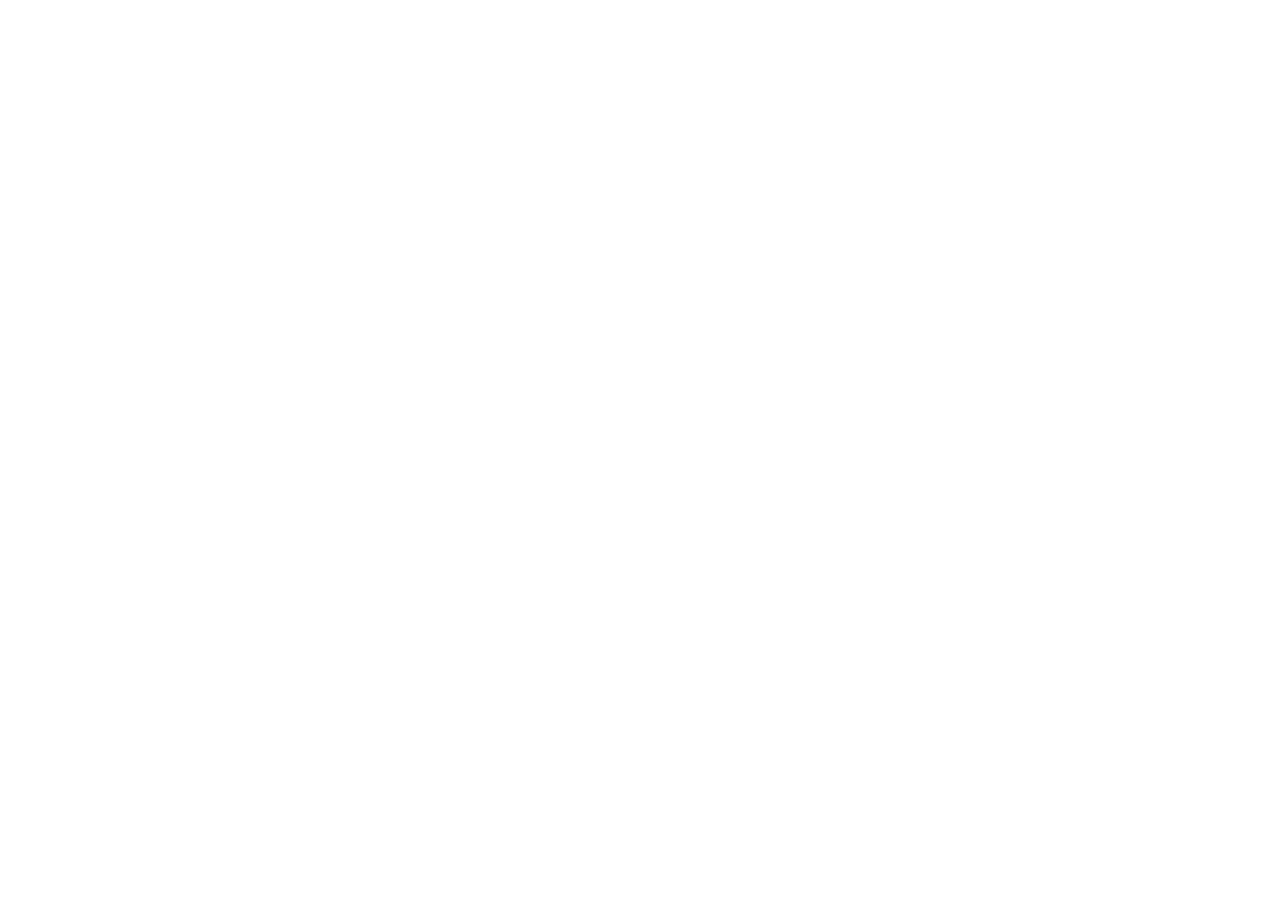
==== about.html @ 06ca77ed "updates to index.html" ====
<!DOCTYPE html>
<html lang="en">
<head>
  <meta charset="UTF-8">
  <meta name="viewport" content="width=device-width, initial-scale=1.0">
  <meta http-equiv="X-UA-Compatible" content="ie=edge">
  <title>About us</title>
  <link rel="stylesheet" type="text/css" href="/css/index.css">
</head>
<body>
  
</body>
</html>
---- css/index.css ----
/* http://meyerweb.com/eric/tools/css/reset/ 
   v2.0 | 20110126
   License: none (public domain)
*/
html,
body,
div,
span,
applet,
object,
iframe,
h1,
h2,
h3,
h4,
h5,
h6,
p,
blockquote,
pre,
a,
abbr,
acronym,
address,
big,
cite,
code,
del,
dfn,
em,
img,
ins,
kbd,
q,
s,
samp,
small,
strike,
strong,
sub,
sup,
tt,
var,
b,
u,
i,
center,
dl,
dt,
dd,
ol,
ul,
li,
fieldset,
form,
label,
legend,
table,
caption,
tbody,
tfoot,
thead,
tr,
th,
td,
article,
aside,
canvas,
details,
embed,
figure,
figcaption,
footer,
header,
hgroup,
menu,
nav,
output,
ruby,
section,
summary,
time,
mark,
audio,
video {
  margin: 0;
  padding: 0;
  border: 0;
  font: inherit;
  vertical-align: baseline;
}
/* HTML5 display-role reset for older browsers */
article,
aside,
details,
figcaption,
figure,
footer,
header,
hgroup,
menu,
nav,
section {
  display: block;
}
body {
  line-height: 1;
}
ol,
ul {
  list-style: none;
}
blockquote,
q {
  quotes: none;
}
blockquote:before,
blockquote:after,
q:before,
q:after {
  content: '';
  content: none;
}
table {
  border-collapse: collapse;
  border-spacing: 0;
}
html {
  font-size: 62.5%;
  box-sizing: border-box;
  font-family: -apple-system, BlinkMacSystemFont, "Segoe UI", Roboto, "Helvetica Neue", Arial, "Noto Sans", sans-serif, "Apple Color Emoji", "Segoe UI Emoji", "Segoe UI Symbol", "Noto Color Emoji";
}
img {
  max-width: 100%;
  border-radius: 5px;
}
@media (max-width: 500px) {
  img {
    align-items: center;
  }
}
a {
  text-decoration: none;
  color: black;
}
header {
  display: flex;
  flex-direction: column;
  align-items: center;
  height: 700px;
  background-color: #ffffff;
  background-image: url("data:image/svg+xml,%3Csvg xmlns='http://www.w3.org/2000/svg' width='100%25'%3E%3Cdefs%3E%3ClinearGradient id='a' gradientUnits='userSpaceOnUse' x1='0' x2='0' y1='0' y2='100%25' gradientTransform='rotate(225,720,342)'%3E%3Cstop offset='0' stop-color='%23ffffff'/%3E%3Cstop offset='1' stop-color='%234FE'/%3E%3C/linearGradient%3E%3Cpattern patternUnits='userSpaceOnUse' id='b' width='385' height='320.8' x='0' y='0' viewBox='0 0 1080 900'%3E%3Cg fill-opacity='0.13'%3E%3Cpolygon fill='%23444' points='90 150 0 300 180 300'/%3E%3Cpolygon points='90 150 180 0 0 0'/%3E%3Cpolygon fill='%23AAA' points='270 150 360 0 180 0'/%3E%3Cpolygon fill='%23DDD' points='450 150 360 300 540 300'/%3E%3Cpolygon fill='%23999' points='450 150 540 0 360 0'/%3E%3Cpolygon points='630 150 540 300 720 300'/%3E%3Cpolygon fill='%23DDD' points='630 150 720 0 540 0'/%3E%3Cpolygon fill='%23444' points='810 150 720 300 900 300'/%3E%3Cpolygon fill='%23FFF' points='810 150 900 0 720 0'/%3E%3Cpolygon fill='%23DDD' points='990 150 900 300 1080 300'/%3E%3Cpolygon fill='%23444' points='990 150 1080 0 900 0'/%3E%3Cpolygon fill='%23DDD' points='90 450 0 600 180 600'/%3E%3Cpolygon points='90 450 180 300 0 300'/%3E%3Cpolygon fill='%23666' points='270 450 180 600 360 600'/%3E%3Cpolygon fill='%23AAA' points='270 450 360 300 180 300'/%3E%3Cpolygon fill='%23DDD' points='450 450 360 600 540 600'/%3E%3Cpolygon fill='%23999' points='450 450 540 300 360 300'/%3E%3Cpolygon fill='%23999' points='630 450 540 600 720 600'/%3E%3Cpolygon fill='%23FFF' points='630 450 720 300 540 300'/%3E%3Cpolygon points='810 450 720 600 900 600'/%3E%3Cpolygon fill='%23DDD' points='810 450 900 300 720 300'/%3E%3Cpolygon fill='%23AAA' points='990 450 900 600 1080 600'/%3E%3Cpolygon fill='%23444' points='990 450 1080 300 900 300'/%3E%3Cpolygon fill='%23222' points='90 750 0 900 180 900'/%3E%3Cpolygon points='270 750 180 900 360 900'/%3E%3Cpolygon fill='%23DDD' points='270 750 360 600 180 600'/%3E%3Cpolygon points='450 750 540 600 360 600'/%3E%3Cpolygon points='630 750 540 900 720 900'/%3E%3Cpolygon fill='%23444' points='630 750 720 600 540 600'/%3E%3Cpolygon fill='%23AAA' points='810 750 720 900 900 900'/%3E%3Cpolygon fill='%23666' points='810 750 900 600 720 600'/%3E%3Cpolygon fill='%23999' points='990 750 900 900 1080 900'/%3E%3Cpolygon fill='%23999' points='180 0 90 150 270 150'/%3E%3Cpolygon fill='%23444' points='360 0 270 150 450 150'/%3E%3Cpolygon fill='%23FFF' points='540 0 450 150 630 150'/%3E%3Cpolygon points='900 0 810 150 990 150'/%3E%3Cpolygon fill='%23222' points='0 300 -90 450 90 450'/%3E%3Cpolygon fill='%23FFF' points='0 300 90 150 -90 150'/%3E%3Cpolygon fill='%23FFF' points='180 300 90 450 270 450'/%3E%3Cpolygon fill='%23666' points='180 300 270 150 90 150'/%3E%3Cpolygon fill='%23222' points='360 300 270 450 450 450'/%3E%3Cpolygon fill='%23FFF' points='360 300 450 150 270 150'/%3E%3Cpolygon fill='%23444' points='540 300 450 450 630 450'/%3E%3Cpolygon fill='%23222' points='540 300 630 150 450 150'/%3E%3Cpolygon fill='%23AAA' points='720 300 630 450 810 450'/%3E%3Cpolygon fill='%23666' points='720 300 810 150 630 150'/%3E%3Cpolygon fill='%23FFF' points='900 300 810 450 990 450'/%3E%3Cpolygon fill='%23999' points='900 300 990 150 810 150'/%3E%3Cpolygon points='0 600 -90 750 90 750'/%3E%3Cpolygon fill='%23666' points='0 600 90 450 -90 450'/%3E%3Cpolygon fill='%23AAA' points='180 600 90 750 270 750'/%3E%3Cpolygon fill='%23444' points='180 600 270 450 90 450'/%3E%3Cpolygon fill='%23444' points='360 600 270 750 450 750'/%3E%3Cpolygon fill='%23999' points='360 600 450 450 270 450'/%3E%3Cpolygon fill='%23666' points='540 600 630 450 450 450'/%3E%3Cpolygon fill='%23222' points='720 600 630 750 810 750'/%3E%3Cpolygon fill='%23FFF' points='900 600 810 750 990 750'/%3E%3Cpolygon fill='%23222' points='900 600 990 450 810 450'/%3E%3Cpolygon fill='%23DDD' points='0 900 90 750 -90 750'/%3E%3Cpolygon fill='%23444' points='180 900 270 750 90 750'/%3E%3Cpolygon fill='%23FFF' points='360 900 450 750 270 750'/%3E%3Cpolygon fill='%23AAA' points='540 900 630 750 450 750'/%3E%3Cpolygon fill='%23FFF' points='720 900 810 750 630 750'/%3E%3Cpolygon fill='%23222' points='900 900 990 750 810 750'/%3E%3Cpolygon fill='%23222' points='1080 300 990 450 1170 450'/%3E%3Cpolygon fill='%23FFF' points='1080 300 1170 150 990 150'/%3E%3Cpolygon points='1080 600 990 750 1170 750'/%3E%3Cpolygon fill='%23666' points='1080 600 1170 450 990 450'/%3E%3Cpolygon fill='%23DDD' points='1080 900 1170 750 990 750'/%3E%3C/g%3E%3C/pattern%3E%3C/defs%3E%3Crect x='0' y='0' fill='url(%23a)' width='100%25' height='100%25'/%3E%3Crect x='0' y='0' fill='url(%23b)' width='100%25' height='100%25'/%3E%3C/svg%3E");
  background-attachment: fixed;
  background-size: cover;
}
@media (max-width: 500px) {
  header {
    height: 798px;
  }
}
header .mainNav {
  width: 100%;
}
header .mainNav nav ul {
  display: flex;
  justify-content: flex-end;
  margin-bottom: 50px;
}
header .mainNav nav ul li {
  margin: 30px;
  text-decoration: none;
  font-size: 2.5rem;
  font-weight: 700;
}
header .mainNav nav ul li:last-child {
  margin-right: 90px;
}
header div {
  width: 50%;
}
@media (max-width: 500px) {
  header div {
    width: 80%;
  }
}
header div h1 {
  font-size: 9rem;
  margin-bottom: 50px;
  font-family: 'Liu Jian Mao Cao', cursive;
  font-weight: 800;
}
header div h2 {
  font-size: 3rem;
  margin-bottom: 50px;
}
header .appStore {
  display: flex;
  justify-content: space-evenly;
  align-items: center;
  font-size: 2rem;
  padding: 100px 0;
}
@media (max-width: 500px) {
  header .appStore {
    flex-direction: column;
    padding-top: 0;
  }
}
header .appStore div {
  background: black;
  border-radius: 15px;
  margin: 0 30px;
  text-align: center;
}
@media (max-width: 500px) {
  header .appStore div {
    margin: 20px;
  }
}
header .appStore div a {
  text-decoration: none;
  display: inline-block;
  padding: 10px 20px;
}
header .appStore div a h3 {
  color: white;
}
header .downArrow {
  text-align: center;
}
header .downArrow .fas {
  font-size: 90px;
}
main .mainSection {
  display: flex;
  flex-direction: column;
  width: 50%;
  margin: 0 auto;
}
@media (max-width: 500px) {
  main .mainSection {
    width: 100%;
  }
}
@media (max-width: 500px) {
  main .mainSection #reverse {
    flex-direction: column;
  }
}
main .mainSection .infoBox {
  display: flex;
  align-items: center;
  padding: 20px;
}
@media (max-width: 500px) {
  main .mainSection .infoBox {
    flex-direction: column-reverse;
    padding-right: 0;
    padding-left: 0;
  }
}
main .mainSection .infoBox div {
  width: 50%;
  padding: 20px;
}
@media (max-width: 500px) {
  main .mainSection .infoBox div {
    width: 80%;
    padding: 0 0 10px 0;
    margin: 0 auto;
  }
}
main .mainSection .infoBox div h3 {
  font-size: 3rem;
  padding-bottom: 20px;
}
main .mainSection .infoBox div p {
  font-size: 1.5rem;
}
main .mainSection .infoBox div .button {
  border-radius: 15px;
  background: black;
  display: flex;
  justify-content: center;
  align-items: center;
  margin-top: 15px;
  padding: 0;
}
main .mainSection .infoBox div .button:hover {
  background: #44ffee;
}
main .mainSection .infoBox div .button a {
  font-size: 2rem;
  text-decoration: none;
  display: inline-block;
  padding: 10px 20px;
  color: white;
}
main .mainSection .infoBox div .button a:hover {
  color: black;
}
footer {
  height: 150px;
  background-color: #ffffff;
  background-image: url("data:image/svg+xml,%3Csvg xmlns='http://www.w3.org/2000/svg' width='100%25'%3E%3Cdefs%3E%3ClinearGradient id='a' gradientUnits='userSpaceOnUse' x1='0' x2='0' y1='0' y2='100%25' gradientTransform='rotate(0,720,347)'%3E%3Cstop offset='0' stop-color='%23ffffff'/%3E%3Cstop offset='1' stop-color='%234FE'/%3E%3C/linearGradient%3E%3Cpattern patternUnits='userSpaceOnUse' id='b' width='540' height='450' x='0' y='0' viewBox='0 0 1080 900'%3E%3Cg fill-opacity='0.1'%3E%3Cpolygon fill='%23444' points='90 150 0 300 180 300'/%3E%3Cpolygon points='90 150 180 0 0 0'/%3E%3Cpolygon fill='%23AAA' points='270 150 360 0 180 0'/%3E%3Cpolygon fill='%23DDD' points='450 150 360 300 540 300'/%3E%3Cpolygon fill='%23999' points='450 150 540 0 360 0'/%3E%3Cpolygon points='630 150 540 300 720 300'/%3E%3Cpolygon fill='%23DDD' points='630 150 720 0 540 0'/%3E%3Cpolygon fill='%23444' points='810 150 720 300 900 300'/%3E%3Cpolygon fill='%23FFF' points='810 150 900 0 720 0'/%3E%3Cpolygon fill='%23DDD' points='990 150 900 300 1080 300'/%3E%3Cpolygon fill='%23444' points='990 150 1080 0 900 0'/%3E%3Cpolygon fill='%23DDD' points='90 450 0 600 180 600'/%3E%3Cpolygon points='90 450 180 300 0 300'/%3E%3Cpolygon fill='%23666' points='270 450 180 600 360 600'/%3E%3Cpolygon fill='%23AAA' points='270 450 360 300 180 300'/%3E%3Cpolygon fill='%23DDD' points='450 450 360 600 540 600'/%3E%3Cpolygon fill='%23999' points='450 450 540 300 360 300'/%3E%3Cpolygon fill='%23999' points='630 450 540 600 720 600'/%3E%3Cpolygon fill='%23FFF' points='630 450 720 300 540 300'/%3E%3Cpolygon points='810 450 720 600 900 600'/%3E%3Cpolygon fill='%23DDD' points='810 450 900 300 720 300'/%3E%3Cpolygon fill='%23AAA' points='990 450 900 600 1080 600'/%3E%3Cpolygon fill='%23444' points='990 450 1080 300 900 300'/%3E%3Cpolygon fill='%23222' points='90 750 0 900 180 900'/%3E%3Cpolygon points='270 750 180 900 360 900'/%3E%3Cpolygon fill='%23DDD' points='270 750 360 600 180 600'/%3E%3Cpolygon points='450 750 540 600 360 600'/%3E%3Cpolygon points='630 750 540 900 720 900'/%3E%3Cpolygon fill='%23444' points='630 750 720 600 540 600'/%3E%3Cpolygon fill='%23AAA' points='810 750 720 900 900 900'/%3E%3Cpolygon fill='%23666' points='810 750 900 600 720 600'/%3E%3Cpolygon fill='%23999' points='990 750 900 900 1080 900'/%3E%3Cpolygon fill='%23999' points='180 0 90 150 270 150'/%3E%3Cpolygon fill='%23444' points='360 0 270 150 450 150'/%3E%3Cpolygon fill='%23FFF' points='540 0 450 150 630 150'/%3E%3Cpolygon points='900 0 810 150 990 150'/%3E%3Cpolygon fill='%23222' points='0 300 -90 450 90 450'/%3E%3Cpolygon fill='%23FFF' points='0 300 90 150 -90 150'/%3E%3Cpolygon fill='%23FFF' points='180 300 90 450 270 450'/%3E%3Cpolygon fill='%23666' points='180 300 270 150 90 150'/%3E%3Cpolygon fill='%23222' points='360 300 270 450 450 450'/%3E%3Cpolygon fill='%23FFF' points='360 300 450 150 270 150'/%3E%3Cpolygon fill='%23444' points='540 300 450 450 630 450'/%3E%3Cpolygon fill='%23222' points='540 300 630 150 450 150'/%3E%3Cpolygon fill='%23AAA' points='720 300 630 450 810 450'/%3E%3Cpolygon fill='%23666' points='720 300 810 150 630 150'/%3E%3Cpolygon fill='%23FFF' points='900 300 810 450 990 450'/%3E%3Cpolygon fill='%23999' points='900 300 990 150 810 150'/%3E%3Cpolygon points='0 600 -90 750 90 750'/%3E%3Cpolygon fill='%23666' points='0 600 90 450 -90 450'/%3E%3Cpolygon fill='%23AAA' points='180 600 90 750 270 750'/%3E%3Cpolygon fill='%23444' points='180 600 270 450 90 450'/%3E%3Cpolygon fill='%23444' points='360 600 270 750 450 750'/%3E%3Cpolygon fill='%23999' points='360 600 450 450 270 450'/%3E%3Cpolygon fill='%23666' points='540 600 630 450 450 450'/%3E%3Cpolygon fill='%23222' points='720 600 630 750 810 750'/%3E%3Cpolygon fill='%23FFF' points='900 600 810 750 990 750'/%3E%3Cpolygon fill='%23222' points='900 600 990 450 810 450'/%3E%3Cpolygon fill='%23DDD' points='0 900 90 750 -90 750'/%3E%3Cpolygon fill='%23444' points='180 900 270 750 90 750'/%3E%3Cpolygon fill='%23FFF' points='360 900 450 750 270 750'/%3E%3Cpolygon fill='%23AAA' points='540 900 630 750 450 750'/%3E%3Cpolygon fill='%23FFF' points='720 900 810 750 630 750'/%3E%3Cpolygon fill='%23222' points='900 900 990 750 810 750'/%3E%3Cpolygon fill='%23222' points='1080 300 990 450 1170 450'/%3E%3Cpolygon fill='%23FFF' points='1080 300 1170 150 990 150'/%3E%3Cpolygon points='1080 600 990 750 1170 750'/%3E%3Cpolygon fill='%23666' points='1080 600 1170 450 990 450'/%3E%3Cpolygon fill='%23DDD' points='1080 900 1170 750 990 750'/%3E%3C/g%3E%3C/pattern%3E%3C/defs%3E%3Crect x='0' y='0' fill='url(%23a)' width='100%25' height='100%25'/%3E%3Crect x='0' y='0' fill='url(%23b)' width='100%25' height='100%25'/%3E%3C/svg%3E");
  background-attachment: fixed;
  background-size: cover;
  display: flex;
  flex-direction: column;
  justify-content: center;
  align-items: center;
}
footer p {
  font-size: 1.5rem;
  padding: 10px;
}
footer p a {
  text-decoration: none;
  color: black;
}
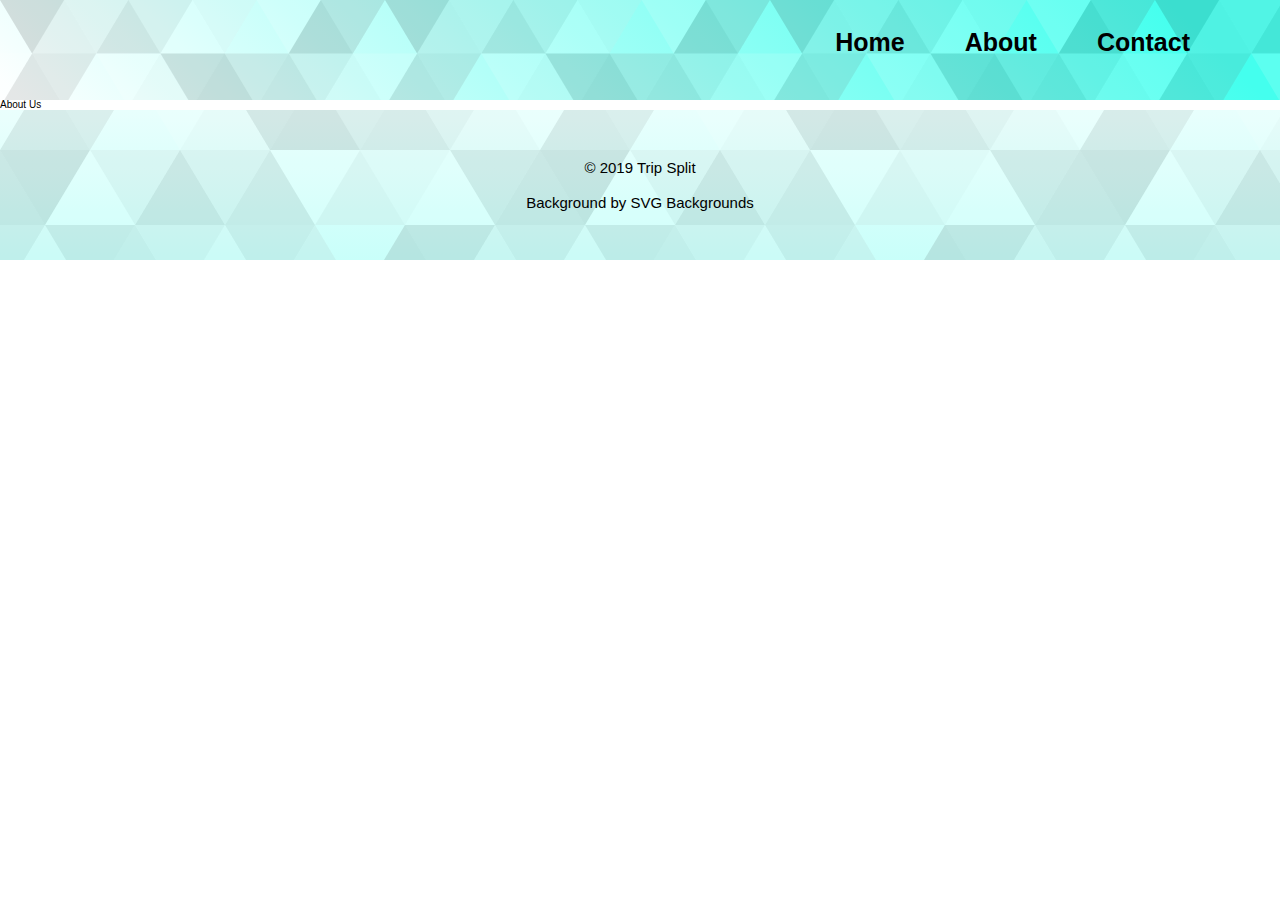
==== commit f8ee41cf: "added about.html" ====
--- a/about.html
+++ b/about.html
@@ -8,6 +8,25 @@
   <link rel="stylesheet" type="text/css" href="/css/index.css">
 </head>
 <body>
-  
+  <header id="pageHeader">
+    <div class="mainNav">
+      <nav>
+        <ul>
+          <li><a href="index.html">Home</a></li>
+          <li><a href="about.html">About</a></li>
+          <li><a href="contact.html">Contact</a></li>
+        </ul>
+      </nav>
+    </div>
+  </header>
+  <main>
+    <section>
+      <h1>About Us</h1>
+    </section>
+  </main>
+  <footer>
+    <p>&copy; 2019 <a href="index.html">Trip Split</a></p>
+    <p>Background by <a href="https://www.svgbackgrounds.com" target="_blank">SVG Backgrounds</a></p>
+  </footer>
 </body>
 </html>--- a/css/index.css
+++ b/css/index.css
@@ -231,6 +231,38 @@
 header .downArrow .fas {
   font-size: 90px;
 }
+#pageHeader {
+  display: flex;
+  flex-direction: column;
+  align-items: center;
+  height: 100px;
+  background-color: #ffffff;
+  background-image: url("data:image/svg+xml,%3Csvg xmlns='http://www.w3.org/2000/svg' width='100%25'%3E%3Cdefs%3E%3ClinearGradient id='a' gradientUnits='userSpaceOnUse' x1='0' x2='0' y1='0' y2='100%25' gradientTransform='rotate(225,720,342)'%3E%3Cstop offset='0' stop-color='%23ffffff'/%3E%3Cstop offset='1' stop-color='%234FE'/%3E%3C/linearGradient%3E%3Cpattern patternUnits='userSpaceOnUse' id='b' width='385' height='320.8' x='0' y='0' viewBox='0 0 1080 900'%3E%3Cg fill-opacity='0.13'%3E%3Cpolygon fill='%23444' points='90 150 0 300 180 300'/%3E%3Cpolygon points='90 150 180 0 0 0'/%3E%3Cpolygon fill='%23AAA' points='270 150 360 0 180 0'/%3E%3Cpolygon fill='%23DDD' points='450 150 360 300 540 300'/%3E%3Cpolygon fill='%23999' points='450 150 540 0 360 0'/%3E%3Cpolygon points='630 150 540 300 720 300'/%3E%3Cpolygon fill='%23DDD' points='630 150 720 0 540 0'/%3E%3Cpolygon fill='%23444' points='810 150 720 300 900 300'/%3E%3Cpolygon fill='%23FFF' points='810 150 900 0 720 0'/%3E%3Cpolygon fill='%23DDD' points='990 150 900 300 1080 300'/%3E%3Cpolygon fill='%23444' points='990 150 1080 0 900 0'/%3E%3Cpolygon fill='%23DDD' points='90 450 0 600 180 600'/%3E%3Cpolygon points='90 450 180 300 0 300'/%3E%3Cpolygon fill='%23666' points='270 450 180 600 360 600'/%3E%3Cpolygon fill='%23AAA' points='270 450 360 300 180 300'/%3E%3Cpolygon fill='%23DDD' points='450 450 360 600 540 600'/%3E%3Cpolygon fill='%23999' points='450 450 540 300 360 300'/%3E%3Cpolygon fill='%23999' points='630 450 540 600 720 600'/%3E%3Cpolygon fill='%23FFF' points='630 450 720 300 540 300'/%3E%3Cpolygon points='810 450 720 600 900 600'/%3E%3Cpolygon fill='%23DDD' points='810 450 900 300 720 300'/%3E%3Cpolygon fill='%23AAA' points='990 450 900 600 1080 600'/%3E%3Cpolygon fill='%23444' points='990 450 1080 300 900 300'/%3E%3Cpolygon fill='%23222' points='90 750 0 900 180 900'/%3E%3Cpolygon points='270 750 180 900 360 900'/%3E%3Cpolygon fill='%23DDD' points='270 750 360 600 180 600'/%3E%3Cpolygon points='450 750 540 600 360 600'/%3E%3Cpolygon points='630 750 540 900 720 900'/%3E%3Cpolygon fill='%23444' points='630 750 720 600 540 600'/%3E%3Cpolygon fill='%23AAA' points='810 750 720 900 900 900'/%3E%3Cpolygon fill='%23666' points='810 750 900 600 720 600'/%3E%3Cpolygon fill='%23999' points='990 750 900 900 1080 900'/%3E%3Cpolygon fill='%23999' points='180 0 90 150 270 150'/%3E%3Cpolygon fill='%23444' points='360 0 270 150 450 150'/%3E%3Cpolygon fill='%23FFF' points='540 0 450 150 630 150'/%3E%3Cpolygon points='900 0 810 150 990 150'/%3E%3Cpolygon fill='%23222' points='0 300 -90 450 90 450'/%3E%3Cpolygon fill='%23FFF' points='0 300 90 150 -90 150'/%3E%3Cpolygon fill='%23FFF' points='180 300 90 450 270 450'/%3E%3Cpolygon fill='%23666' points='180 300 270 150 90 150'/%3E%3Cpolygon fill='%23222' points='360 300 270 450 450 450'/%3E%3Cpolygon fill='%23FFF' points='360 300 450 150 270 150'/%3E%3Cpolygon fill='%23444' points='540 300 450 450 630 450'/%3E%3Cpolygon fill='%23222' points='540 300 630 150 450 150'/%3E%3Cpolygon fill='%23AAA' points='720 300 630 450 810 450'/%3E%3Cpolygon fill='%23666' points='720 300 810 150 630 150'/%3E%3Cpolygon fill='%23FFF' points='900 300 810 450 990 450'/%3E%3Cpolygon fill='%23999' points='900 300 990 150 810 150'/%3E%3Cpolygon points='0 600 -90 750 90 750'/%3E%3Cpolygon fill='%23666' points='0 600 90 450 -90 450'/%3E%3Cpolygon fill='%23AAA' points='180 600 90 750 270 750'/%3E%3Cpolygon fill='%23444' points='180 600 270 450 90 450'/%3E%3Cpolygon fill='%23444' points='360 600 270 750 450 750'/%3E%3Cpolygon fill='%23999' points='360 600 450 450 270 450'/%3E%3Cpolygon fill='%23666' points='540 600 630 450 450 450'/%3E%3Cpolygon fill='%23222' points='720 600 630 750 810 750'/%3E%3Cpolygon fill='%23FFF' points='900 600 810 750 990 750'/%3E%3Cpolygon fill='%23222' points='900 600 990 450 810 450'/%3E%3Cpolygon fill='%23DDD' points='0 900 90 750 -90 750'/%3E%3Cpolygon fill='%23444' points='180 900 270 750 90 750'/%3E%3Cpolygon fill='%23FFF' points='360 900 450 750 270 750'/%3E%3Cpolygon fill='%23AAA' points='540 900 630 750 450 750'/%3E%3Cpolygon fill='%23FFF' points='720 900 810 750 630 750'/%3E%3Cpolygon fill='%23222' points='900 900 990 750 810 750'/%3E%3Cpolygon fill='%23222' points='1080 300 990 450 1170 450'/%3E%3Cpolygon fill='%23FFF' points='1080 300 1170 150 990 150'/%3E%3Cpolygon points='1080 600 990 750 1170 750'/%3E%3Cpolygon fill='%23666' points='1080 600 1170 450 990 450'/%3E%3Cpolygon fill='%23DDD' points='1080 900 1170 750 990 750'/%3E%3C/g%3E%3C/pattern%3E%3C/defs%3E%3Crect x='0' y='0' fill='url(%23a)' width='100%25' height='100%25'/%3E%3Crect x='0' y='0' fill='url(%23b)' width='100%25' height='100%25'/%3E%3C/svg%3E");
+  background-attachment: fixed;
+  background-size: cover;
+}
+@media (max-width: 500px) {
+  #pageHeader {
+    height: 798px;
+  }
+}
+#pageHeader .mainNav {
+  width: 100%;
+}
+#pageHeader .mainNav nav ul {
+  display: flex;
+  justify-content: flex-end;
+  margin-bottom: 50px;
+}
+#pageHeader .mainNav nav ul li {
+  margin: 30px;
+  text-decoration: none;
+  font-size: 2.5rem;
+  font-weight: 700;
+}
+#pageHeader .mainNav nav ul li:last-child {
+  margin-right: 90px;
+}
 main .mainSection {
   display: flex;
   flex-direction: column;
@@ -276,6 +308,7 @@
 }
 main .mainSection .infoBox div p {
   font-size: 1.5rem;
+  padding-bottom: 10px;
 }
 main .mainSection .infoBox div .button {
   border-radius: 15px;
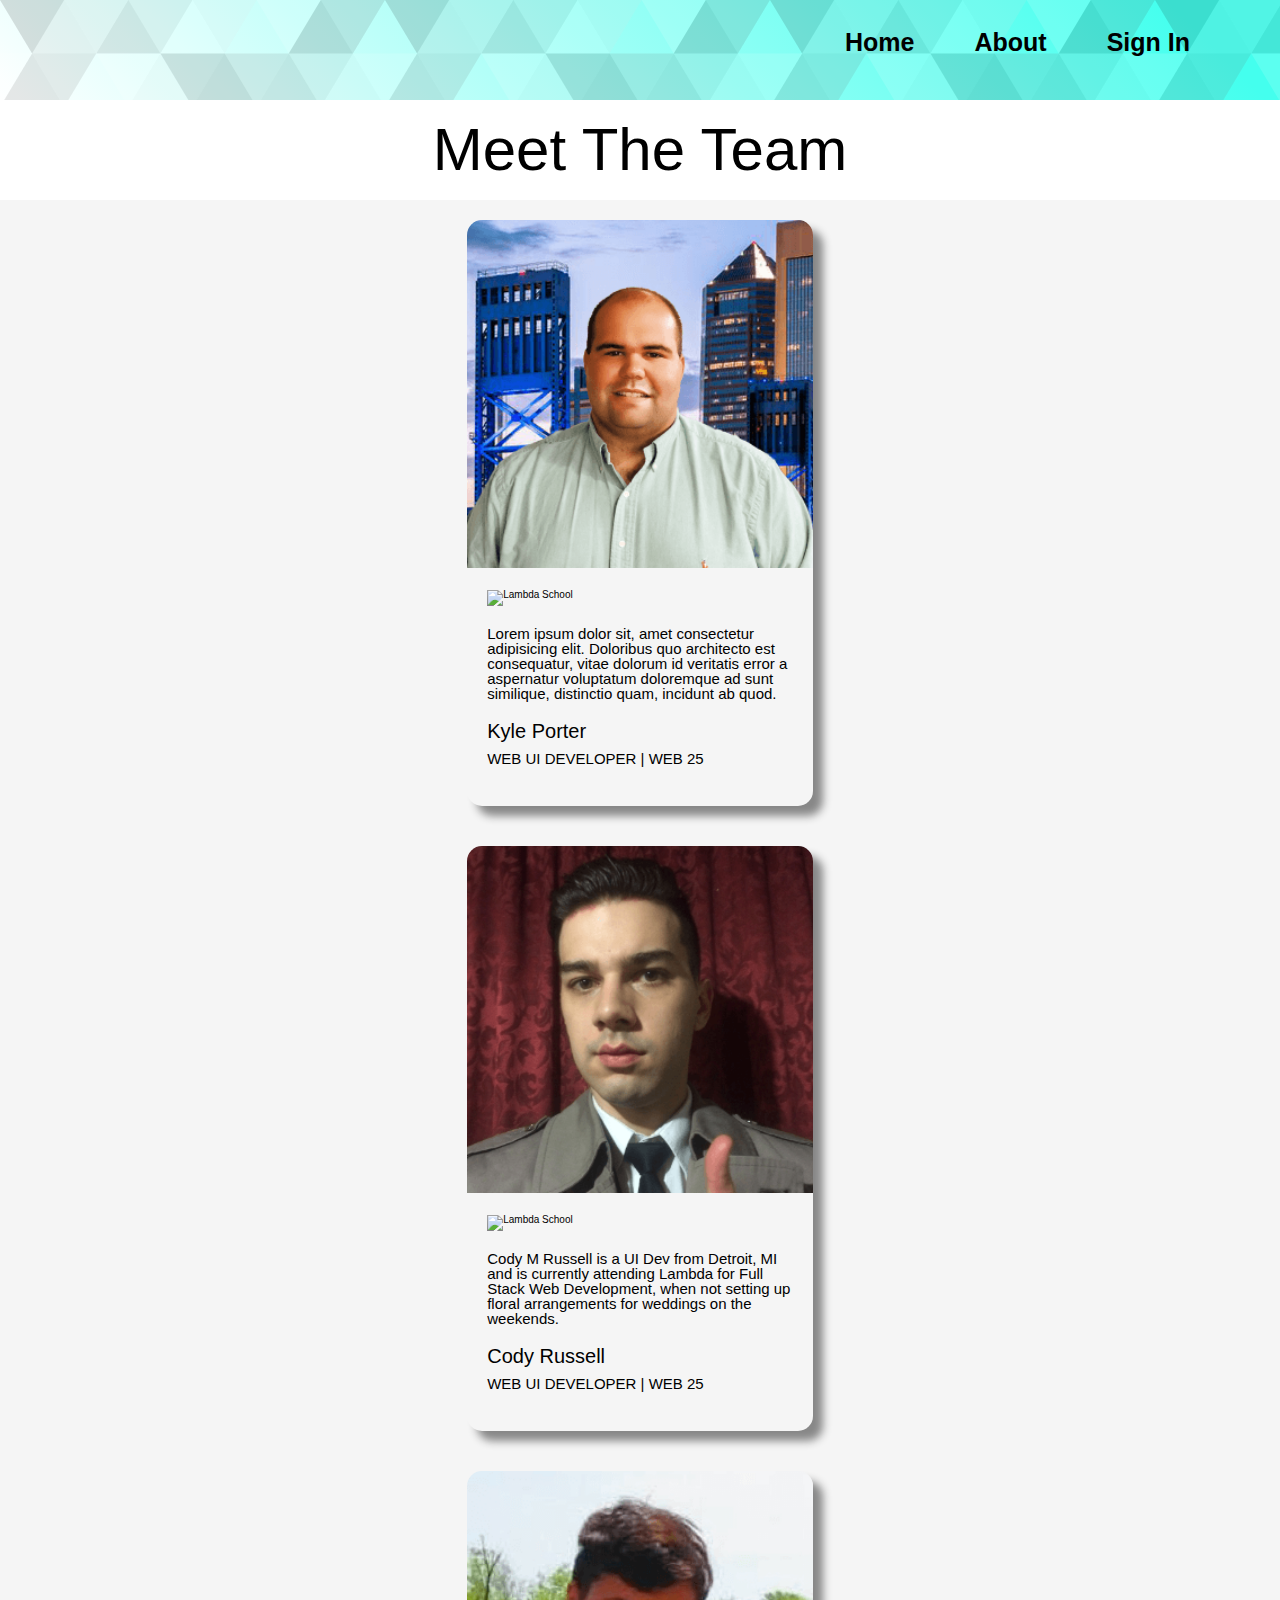
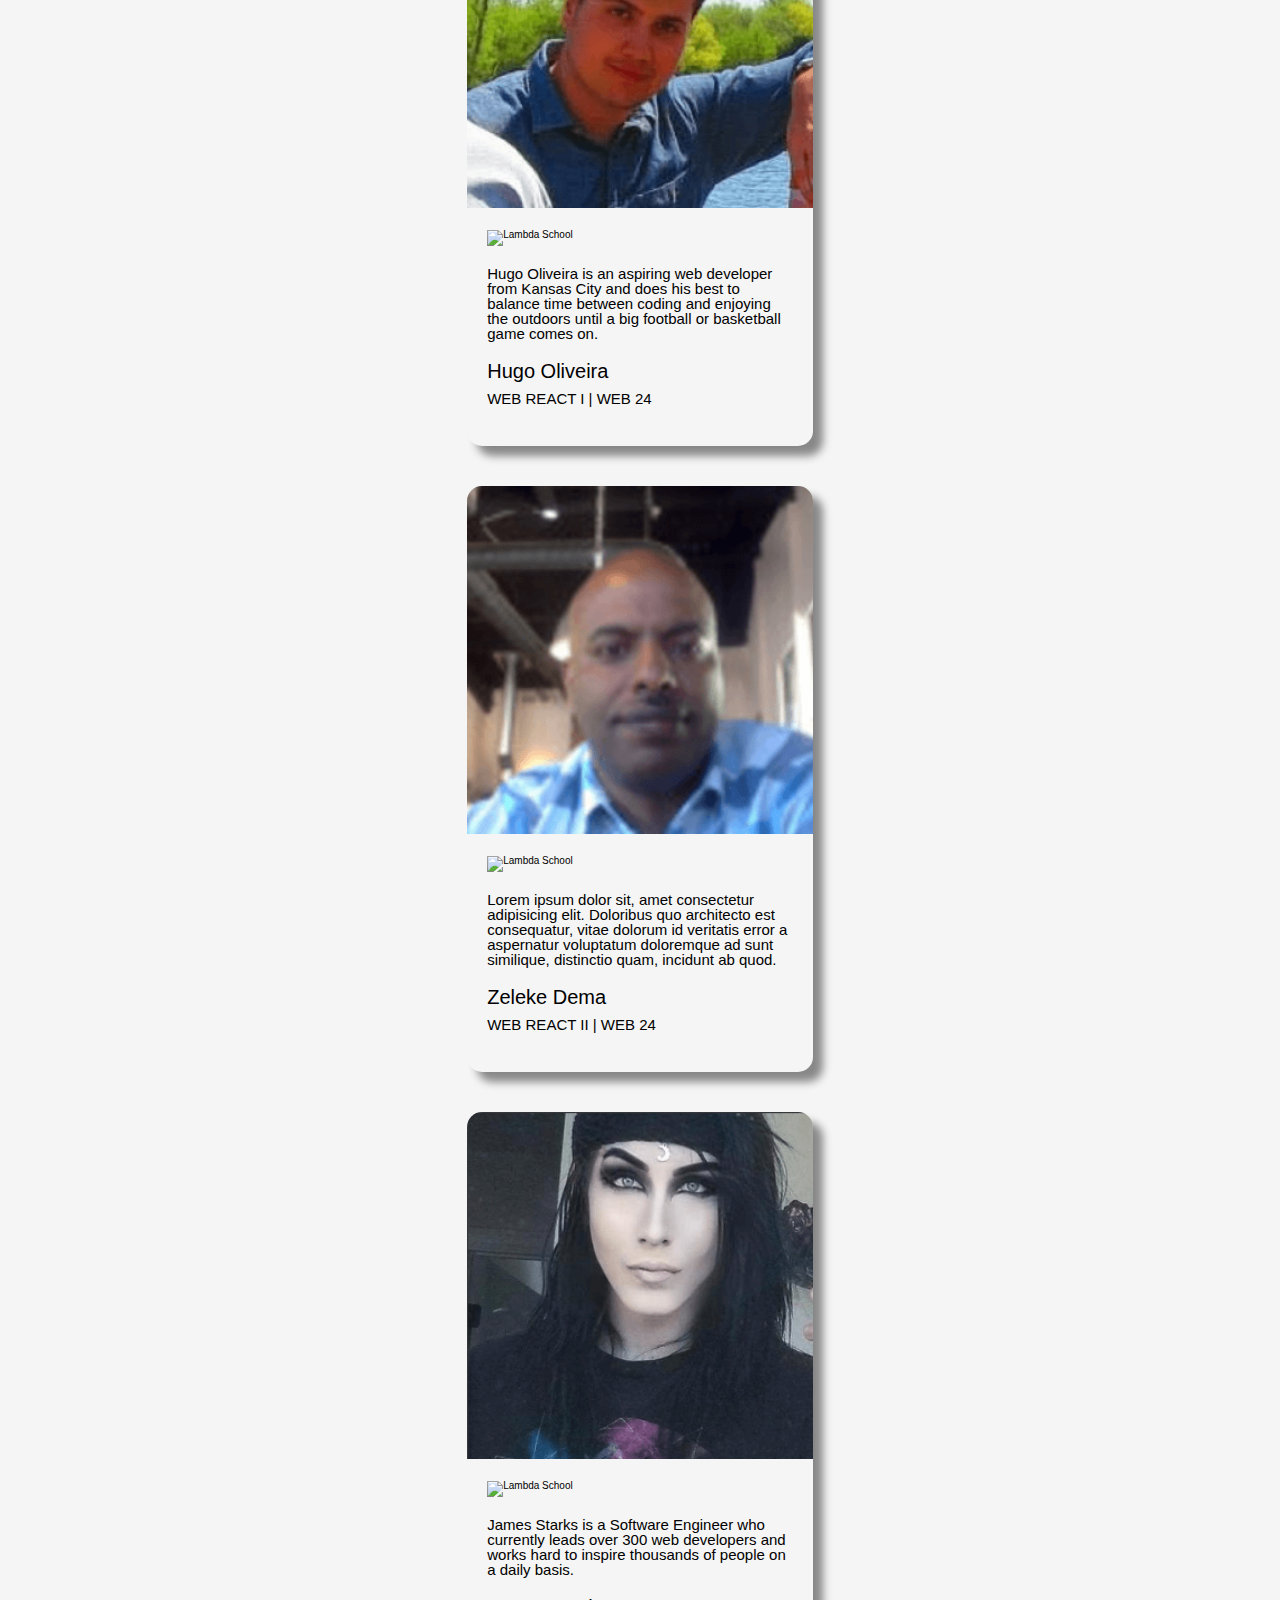
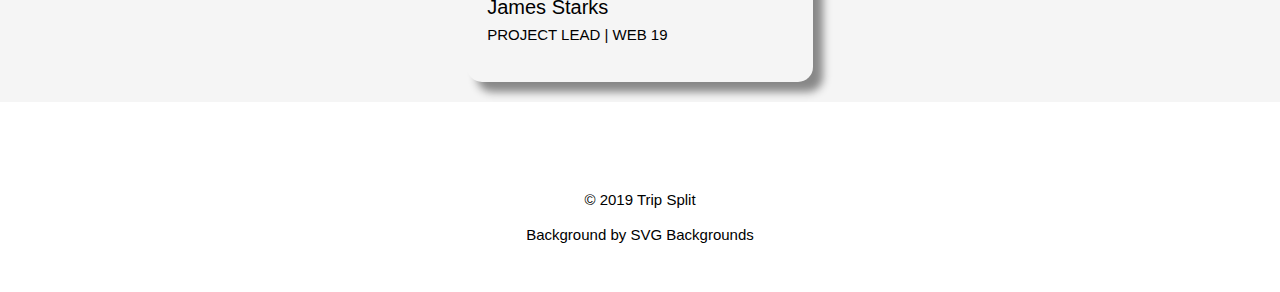
==== commit 1ce5290f: "updated css" ====
--- a/about.html
+++ b/about.html
@@ -14,14 +14,63 @@
         <ul>
           <li><a href="index.html">Home</a></li>
           <li><a href="about.html">About</a></li>
-          <li><a href="contact.html">Contact</a></li>
+          <li><a href="#">Sign In</a></li>
         </ul>
       </nav>
     </div>
   </header>
   <main>
-    <section>
-      <h1>About Us</h1>
+    <section class="aboutTitle">
+      <h1>Meet The Team</h1>
+    </section>
+    <section class="aboutContanier">
+      <div class="aboutUs">
+        <div class="person">
+          <img src="/imgs/kyle.png" alt="Kyle Porter, WEB25">
+          <div>
+            <img class="lambdaLogo" src="https://assets-global.website-files.com/5cd091cfb5499f22bdf72905/5cd0922159aa32213d6fd7d4_lambda-newlogo.png" alt="Lambda School">
+            <p>Lorem ipsum dolor sit, amet consectetur adipisicing elit. Doloribus quo architecto est consequatur, vitae dolorum id veritatis error a aspernatur voluptatum doloremque ad sunt similique, distinctio quam, incidunt ab quod.</p>
+            <h3>Kyle Porter</h3>
+            <p>WEB UI DEVELOPER | WEB 25</p>
+          </div>
+        </div>
+        <div class="person">
+          <img src="/imgs/cody.png" alt="Kyle Porter, WEB25">
+          <div>
+            <img class="lambdaLogo" src="https://assets-global.website-files.com/5cd091cfb5499f22bdf72905/5cd0922159aa32213d6fd7d4_lambda-newlogo.png" alt="Lambda School">
+            <p>Cody M Russell is a UI Dev from Detroit, MI and is currently attending Lambda for Full Stack Web Development, when not setting up floral arrangements for weddings on the weekends.</p>
+            <h3>Cody Russell</h3>
+            <p>WEB UI DEVELOPER | WEB 25</p>
+          </div>
+        </div>
+        <div class="person">
+          <img src="/imgs/hugo.png" alt="Kyle Porter, WEB25">
+          <div>
+            <img class="lambdaLogo" src="https://assets-global.website-files.com/5cd091cfb5499f22bdf72905/5cd0922159aa32213d6fd7d4_lambda-newlogo.png" alt="Lambda School">
+            <p>Hugo Oliveira is an aspiring web developer from Kansas City and does his best to balance time between coding and enjoying the outdoors until a big football or basketball game comes on.</p>
+            <h3>Hugo Oliveira</h3>
+            <p>WEB REACT I | WEB 24</p>
+          </div>
+        </div>
+        <div class="person">
+          <img src="/imgs/zeleke.png" alt="Kyle Porter, WEB25">
+          <div>
+            <img class="lambdaLogo" src="https://assets-global.website-files.com/5cd091cfb5499f22bdf72905/5cd0922159aa32213d6fd7d4_lambda-newlogo.png" alt="Lambda School">
+            <p>Lorem ipsum dolor sit, amet consectetur adipisicing elit. Doloribus quo architecto est consequatur, vitae dolorum id veritatis error a aspernatur voluptatum doloremque ad sunt similique, distinctio quam, incidunt ab quod.</p>
+            <h3>Zeleke Dema</h3>
+            <p>WEB REACT II | WEB 24</p>
+          </div>
+        </div>
+        <div class="person">
+            <img src="/imgs/james.png" alt="Kyle Porter, WEB25">
+            <div>
+              <img class="lambdaLogo" src="https://assets-global.website-files.com/5cd091cfb5499f22bdf72905/5cd0922159aa32213d6fd7d4_lambda-newlogo.png" alt="Lambda School">
+              <p>James Starks is a Software Engineer who currently leads over 300 web developers and works hard to inspire thousands of people on a daily basis.</p>
+              <h3>James Starks</h3>
+              <p>PROJECT LEAD | WEB 19</p>
+            </div>
+          </div>
+      </div>
     </section>
   </main>
   <footer>
--- a/css/index.css
+++ b/css/index.css
@@ -1,3 +1,7 @@
+.flex {
+  display: flex;
+  justify-content: center;
+}
 /* http://meyerweb.com/eric/tools/css/reset/ 
    v2.0 | 20110126
    License: none (public domain)
@@ -332,6 +336,48 @@
 main .mainSection .infoBox div .button a:hover {
   color: black;
 }
+main .aboutTitle {
+  display: flex;
+  justify-content: center;
+  font-size: 6rem;
+  padding: 20px 0;
+}
+main .aboutContanier {
+  background: whitesmoke;
+}
+main .aboutContanier .aboutUs {
+  width: 60%;
+  margin: 0 auto 40px auto;
+  display: flex;
+  justify-content: center;
+  flex-wrap: wrap;
+}
+main .aboutContanier .aboutUs .person {
+  width: 45%;
+  margin: 20px;
+  box-shadow: 10px 10px 8px #888888;
+  border-radius: 15px;
+}
+main .aboutContanier .aboutUs .person img {
+  border-radius: 15px 15px 0 0;
+  width: 100%;
+}
+main .aboutContanier .aboutUs .person div {
+  padding: 20px;
+}
+main .aboutContanier .aboutUs .person div .lambdaLogo {
+  border-radius: 0;
+  width: 30%;
+  margin-bottom: 20px;
+}
+main .aboutContanier .aboutUs .person div p {
+  font-size: 1.5rem;
+  margin-bottom: 20px;
+}
+main .aboutContanier .aboutUs .person div h3 {
+  font-size: 2rem;
+  margin-bottom: 10px;
+}
 footer {
   height: 150px;
   background-color: #ffffff;
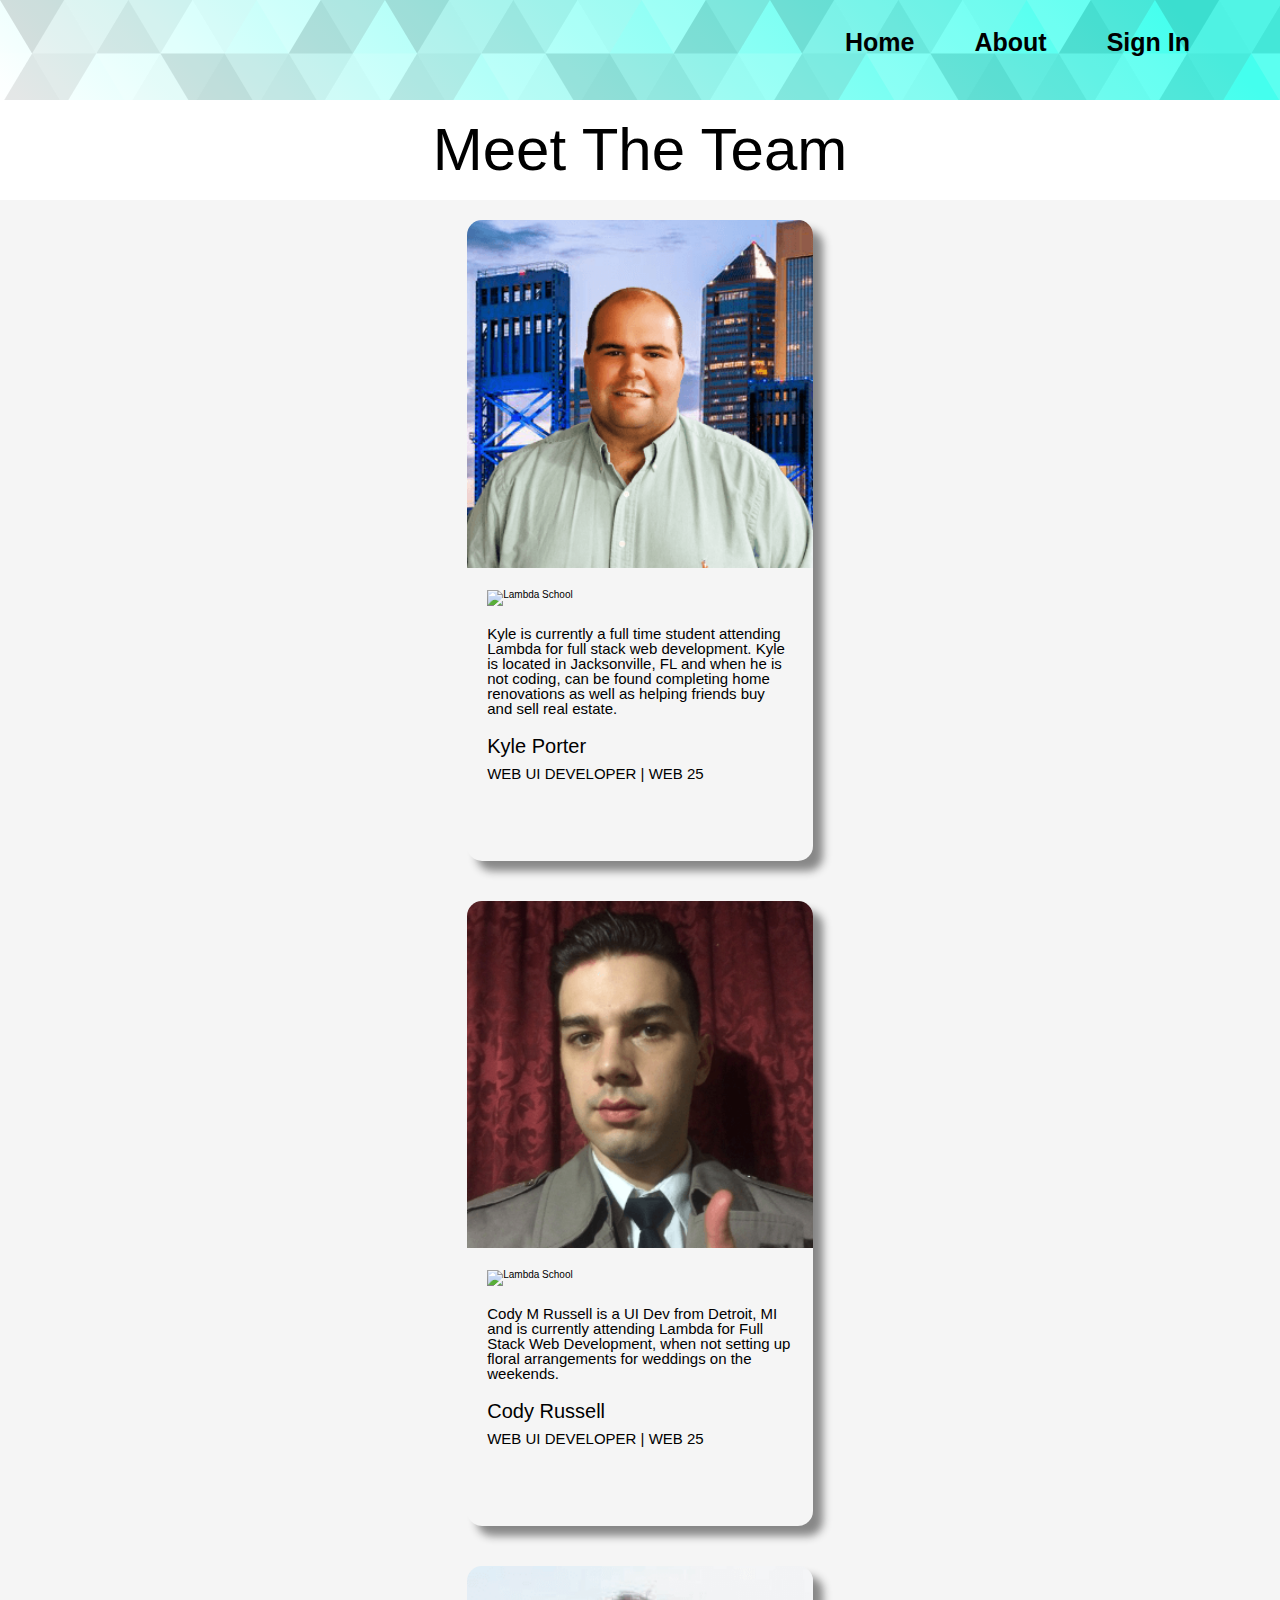
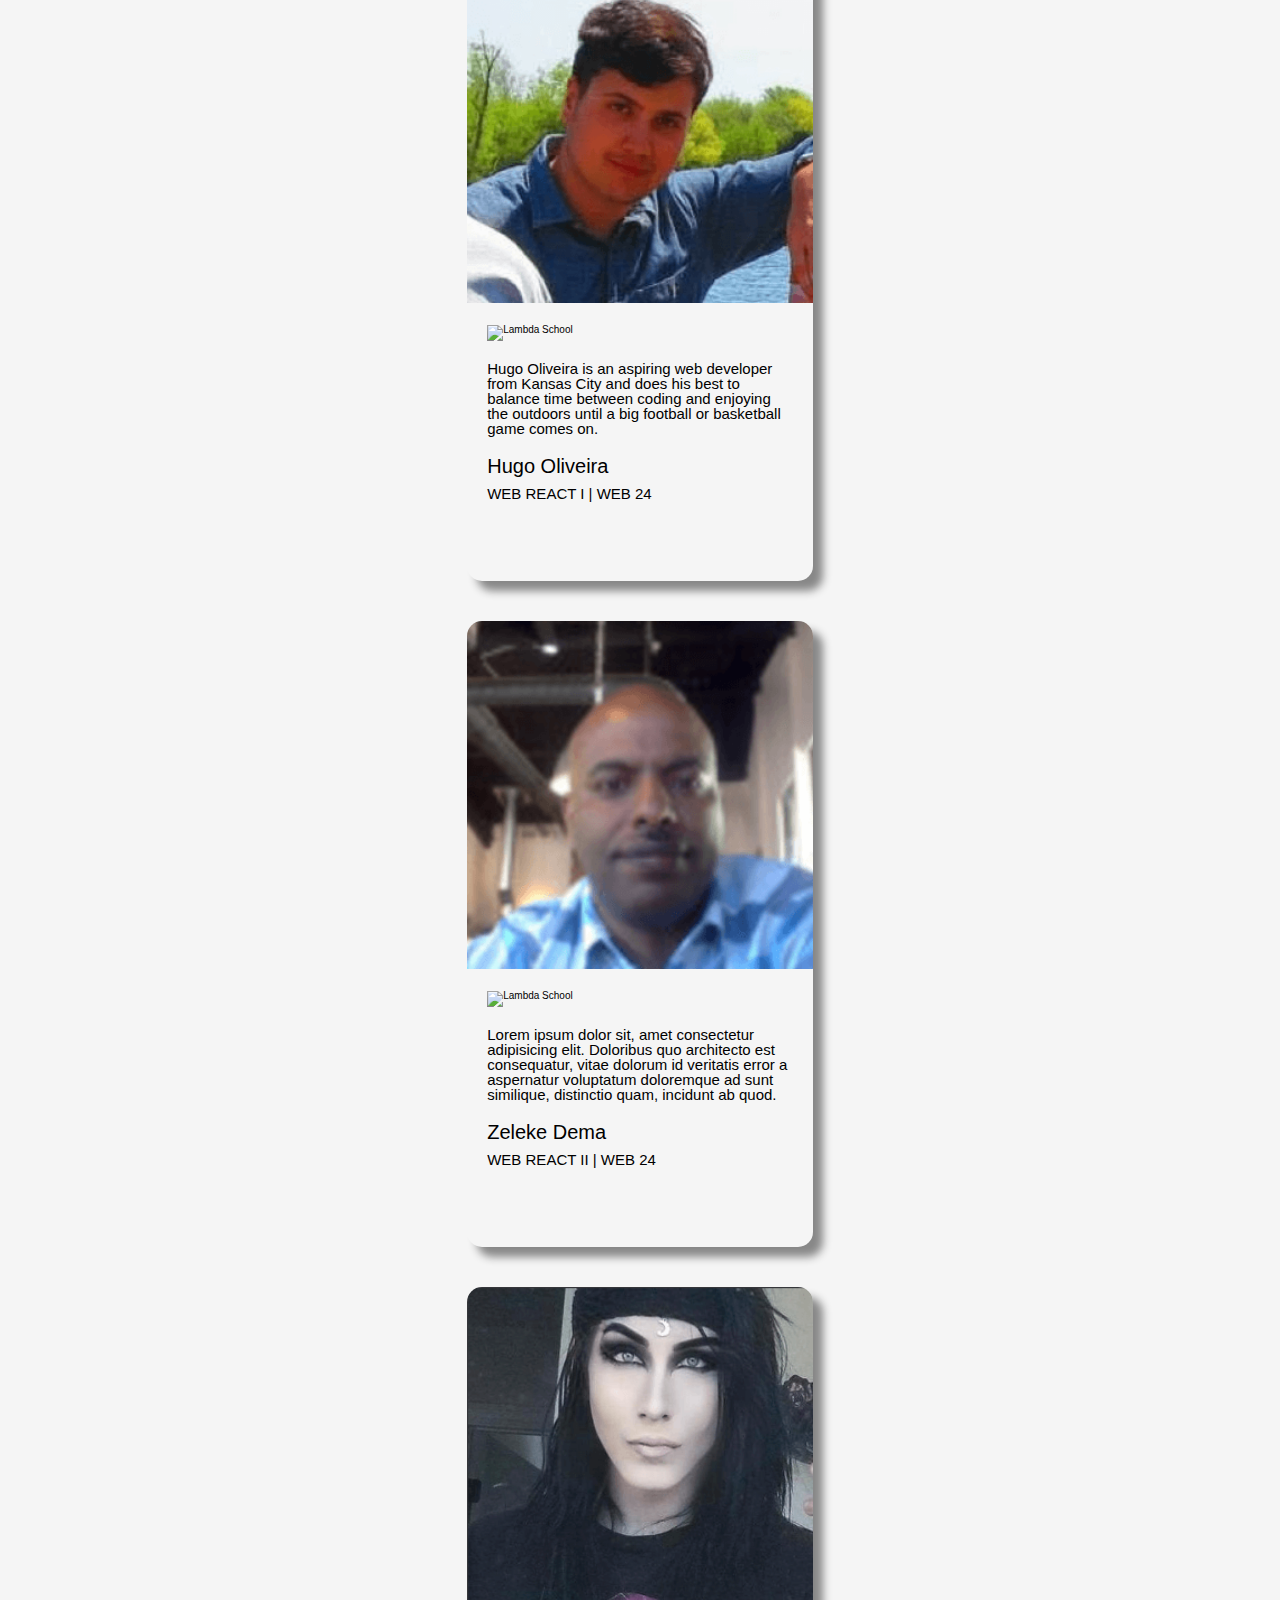
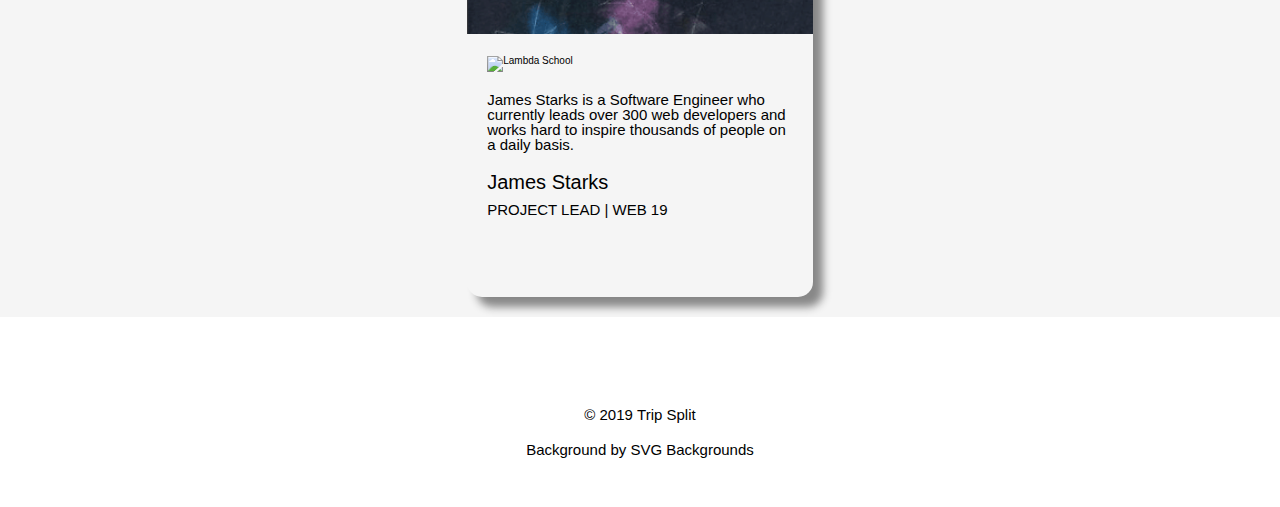
==== commit e66e00bf: "added tablet and phone size" ====
--- a/about.html
+++ b/about.html
@@ -4,8 +4,9 @@
   <meta charset="UTF-8">
   <meta name="viewport" content="width=device-width, initial-scale=1.0">
   <meta http-equiv="X-UA-Compatible" content="ie=edge">
-  <title>About us</title>
-  <link rel="stylesheet" type="text/css" href="/css/index.css">
+  <title>Trip Split | About us</title>
+  <link rel="stylesheet" type="text/css" href="css/index.css">
+  <script src="https://kit.fontawesome.com/e803fb094f.js" crossorigin="anonymous"></script>
 </head>
 <body>
   <header id="pageHeader">
@@ -14,7 +15,7 @@
         <ul>
           <li><a href="index.html">Home</a></li>
           <li><a href="about.html">About</a></li>
-          <li><a href="#">Sign In</a></li>
+          <li><a target="_blank" href="#">Sign In</a></li>
         </ul>
       </nav>
     </div>
@@ -26,50 +27,76 @@
     <section class="aboutContanier">
       <div class="aboutUs">
         <div class="person">
-          <img src="/imgs/kyle.png" alt="Kyle Porter, WEB25">
+          <img src="imgs/kyle.png" alt="Kyle Porter, WEB25">
           <div>
             <img class="lambdaLogo" src="https://assets-global.website-files.com/5cd091cfb5499f22bdf72905/5cd0922159aa32213d6fd7d4_lambda-newlogo.png" alt="Lambda School">
-            <p>Lorem ipsum dolor sit, amet consectetur adipisicing elit. Doloribus quo architecto est consequatur, vitae dolorum id veritatis error a aspernatur voluptatum doloremque ad sunt similique, distinctio quam, incidunt ab quod.</p>
+            <p>Kyle is currently a full time student attending Lambda for full stack web development. Kyle is located in Jacksonville, FL and when he is not coding, can be found completing home renovations as well as helping friends buy and sell real estate.</p>
             <h3>Kyle Porter</h3>
             <p>WEB UI DEVELOPER | WEB 25</p>
+            <div class="social">
+              <a target="_blank" href="https://github.com/kylewp13"><i style="color: #05264c;" class="fab fa-github-square"></i></a>
+              <a target="_blank" href="https://www.linkedin.com/in/kylethe1realtor/"><i style="color: #2867B2;" class="fab fa-linkedin"></i></a>
+              <a target="_blank" href="https://www.facebook.com/Kylewp13"><i style="color: #4267B2;" class="fab fa-facebook-square"></i></a>
+            </div>
           </div>
         </div>
         <div class="person">
-          <img src="/imgs/cody.png" alt="Kyle Porter, WEB25">
+          <img src="imgs/cody.png" alt="Kyle Porter, WEB25">
           <div>
             <img class="lambdaLogo" src="https://assets-global.website-files.com/5cd091cfb5499f22bdf72905/5cd0922159aa32213d6fd7d4_lambda-newlogo.png" alt="Lambda School">
             <p>Cody M Russell is a UI Dev from Detroit, MI and is currently attending Lambda for Full Stack Web Development, when not setting up floral arrangements for weddings on the weekends.</p>
             <h3>Cody Russell</h3>
             <p>WEB UI DEVELOPER | WEB 25</p>
+            <div class="social">
+              <a target="_blank" href="https://github.com/cmruss"><i style="color: #05264c;" class="fab fa-github-square"></i></a>
+              <!-- <a target="_blank" href="#"><i style="color: #2867B2;" class="fab fa-linkedin"></i></a> -->
+              <!-- <a target="_blank" href="#"><i style="color: #4267B2;" class="fab fa-facebook-square"></i></a> -->
+            </div>
           </div>
         </div>
         <div class="person">
-          <img src="/imgs/hugo.png" alt="Kyle Porter, WEB25">
+          <img src="imgs/hugo.png" alt="Kyle Porter, WEB25">
           <div>
             <img class="lambdaLogo" src="https://assets-global.website-files.com/5cd091cfb5499f22bdf72905/5cd0922159aa32213d6fd7d4_lambda-newlogo.png" alt="Lambda School">
             <p>Hugo Oliveira is an aspiring web developer from Kansas City and does his best to balance time between coding and enjoying the outdoors until a big football or basketball game comes on.</p>
             <h3>Hugo Oliveira</h3>
             <p>WEB REACT I | WEB 24</p>
+            <div class="social">
+              <a target="_blank" href="https://github.com/viewgo"><i style="color: #05264c;" class="fab fa-github-square"></i></a>
+              <a target="_blank" href="https://www.linkedin.com/in/hugocoliveira/"><i style="color: #2867B2;" class="fab fa-linkedin"></i></a>
+              <!-- <a target="_blank" href="#"><i style="color: #4267B2;" class="fab fa-facebook-square"></i></a> -->
+              <a target="_blank" href="https://twitter.com/hugscity"><i style="color: #1DA1F2;" class="fab fa-twitter-square"></i></a>
+            </div>
           </div>
         </div>
         <div class="person">
-          <img src="/imgs/zeleke.png" alt="Kyle Porter, WEB25">
+          <img src="imgs/zeleke.png" alt="Kyle Porter, WEB25">
           <div>
             <img class="lambdaLogo" src="https://assets-global.website-files.com/5cd091cfb5499f22bdf72905/5cd0922159aa32213d6fd7d4_lambda-newlogo.png" alt="Lambda School">
             <p>Lorem ipsum dolor sit, amet consectetur adipisicing elit. Doloribus quo architecto est consequatur, vitae dolorum id veritatis error a aspernatur voluptatum doloremque ad sunt similique, distinctio quam, incidunt ab quod.</p>
             <h3>Zeleke Dema</h3>
             <p>WEB REACT II | WEB 24</p>
+            <div class="social">
+              <!-- <a href="#"><i style="color: #05264c;" class="fab fa-github-square"></i></a> -->
+              <!-- <a href="#"><i style="color: #2867B2;" class="fab fa-linkedin"></i></a> -->
+              <!-- <a href="#"><i style="color: #4267B2;" class="fab fa-facebook-square"></i></a> -->
+            </div>
           </div>
         </div>
         <div class="person">
-            <img src="/imgs/james.png" alt="Kyle Porter, WEB25">
-            <div>
-              <img class="lambdaLogo" src="https://assets-global.website-files.com/5cd091cfb5499f22bdf72905/5cd0922159aa32213d6fd7d4_lambda-newlogo.png" alt="Lambda School">
-              <p>James Starks is a Software Engineer who currently leads over 300 web developers and works hard to inspire thousands of people on a daily basis.</p>
-              <h3>James Starks</h3>
-              <p>PROJECT LEAD | WEB 19</p>
+          <img src="imgs/james.png" alt="Kyle Porter, WEB25">
+          <div>
+            <img class="lambdaLogo" src="https://assets-global.website-files.com/5cd091cfb5499f22bdf72905/5cd0922159aa32213d6fd7d4_lambda-newlogo.png" alt="Lambda School">
+            <p>James Starks is a Software Engineer who currently leads over 300 web developers and works hard to inspire thousands of people on a daily basis.</p>
+            <h3>James Starks</h3>
+            <p>PROJECT LEAD | WEB 19</p>
+            <div class="social">
+              <a target="_blank" href="https://github.com/Shadowborn"><i style="color: #05264c;" class="fab fa-github-square"></i></a>
+              <!-- <a target="_blank" href="#"><i style="color: #2867B2;" class="fab fa-linkedin"></i></a> -->
+              <!-- <a target="_blank" href="#"><i style="color: #4267B2;" class="fab fa-facebook-square"></i></a> -->
             </div>
           </div>
+        </div>
       </div>
     </section>
   </main>
--- a/css/index.css
+++ b/css/index.css
@@ -1,7 +1,3 @@
-.flex {
-  display: flex;
-  justify-content: center;
-}
 /* http://meyerweb.com/eric/tools/css/reset/ 
    v2.0 | 20110126
    License: none (public domain)
@@ -144,6 +140,7 @@
   }
 }
 a {
+  display: inline-block;
   text-decoration: none;
   color: black;
 }
@@ -182,7 +179,7 @@
 header div {
   width: 50%;
 }
-@media (max-width: 500px) {
+@media (max-width: 800px) {
   header div {
     width: 80%;
   }
@@ -247,7 +244,7 @@
 }
 @media (max-width: 500px) {
   #pageHeader {
-    height: 798px;
+    height: 100px;
   }
 }
 #pageHeader .mainNav {
@@ -272,6 +269,11 @@
   flex-direction: column;
   width: 50%;
   margin: 0 auto;
+}
+@media (max-width: 800px) {
+  main .mainSection {
+    width: 90%;
+  }
 }
 @media (max-width: 500px) {
   main .mainSection {
@@ -351,6 +353,16 @@
   display: flex;
   justify-content: center;
   flex-wrap: wrap;
+}
+@media (max-width: 800px) {
+  main .aboutContanier .aboutUs {
+    width: 100%;
+  }
+}
+@media (max-width: 500px) {
+  main .aboutContanier .aboutUs {
+    width: 90%;
+  }
 }
 main .aboutContanier .aboutUs .person {
   width: 45%;
@@ -358,6 +370,11 @@
   box-shadow: 10px 10px 8px #888888;
   border-radius: 15px;
 }
+@media (max-width: 500px) {
+  main .aboutContanier .aboutUs .person {
+    width: 100%;
+  }
+}
 main .aboutContanier .aboutUs .person img {
   border-radius: 15px 15px 0 0;
   width: 100%;
@@ -377,6 +394,14 @@
 main .aboutContanier .aboutUs .person div h3 {
   font-size: 2rem;
   margin-bottom: 10px;
+}
+main .aboutContanier .aboutUs .person div .social {
+  display: flex;
+  justify-content: center;
+  justify-content: space-evenly;
+}
+main .aboutContanier .aboutUs .person div i {
+  font-size: 48px;
 }
 footer {
   height: 150px;
@@ -385,8 +410,8 @@
   background-attachment: fixed;
   background-size: cover;
   display: flex;
+  justify-content: center;
   flex-direction: column;
-  justify-content: center;
   align-items: center;
 }
 footer p {
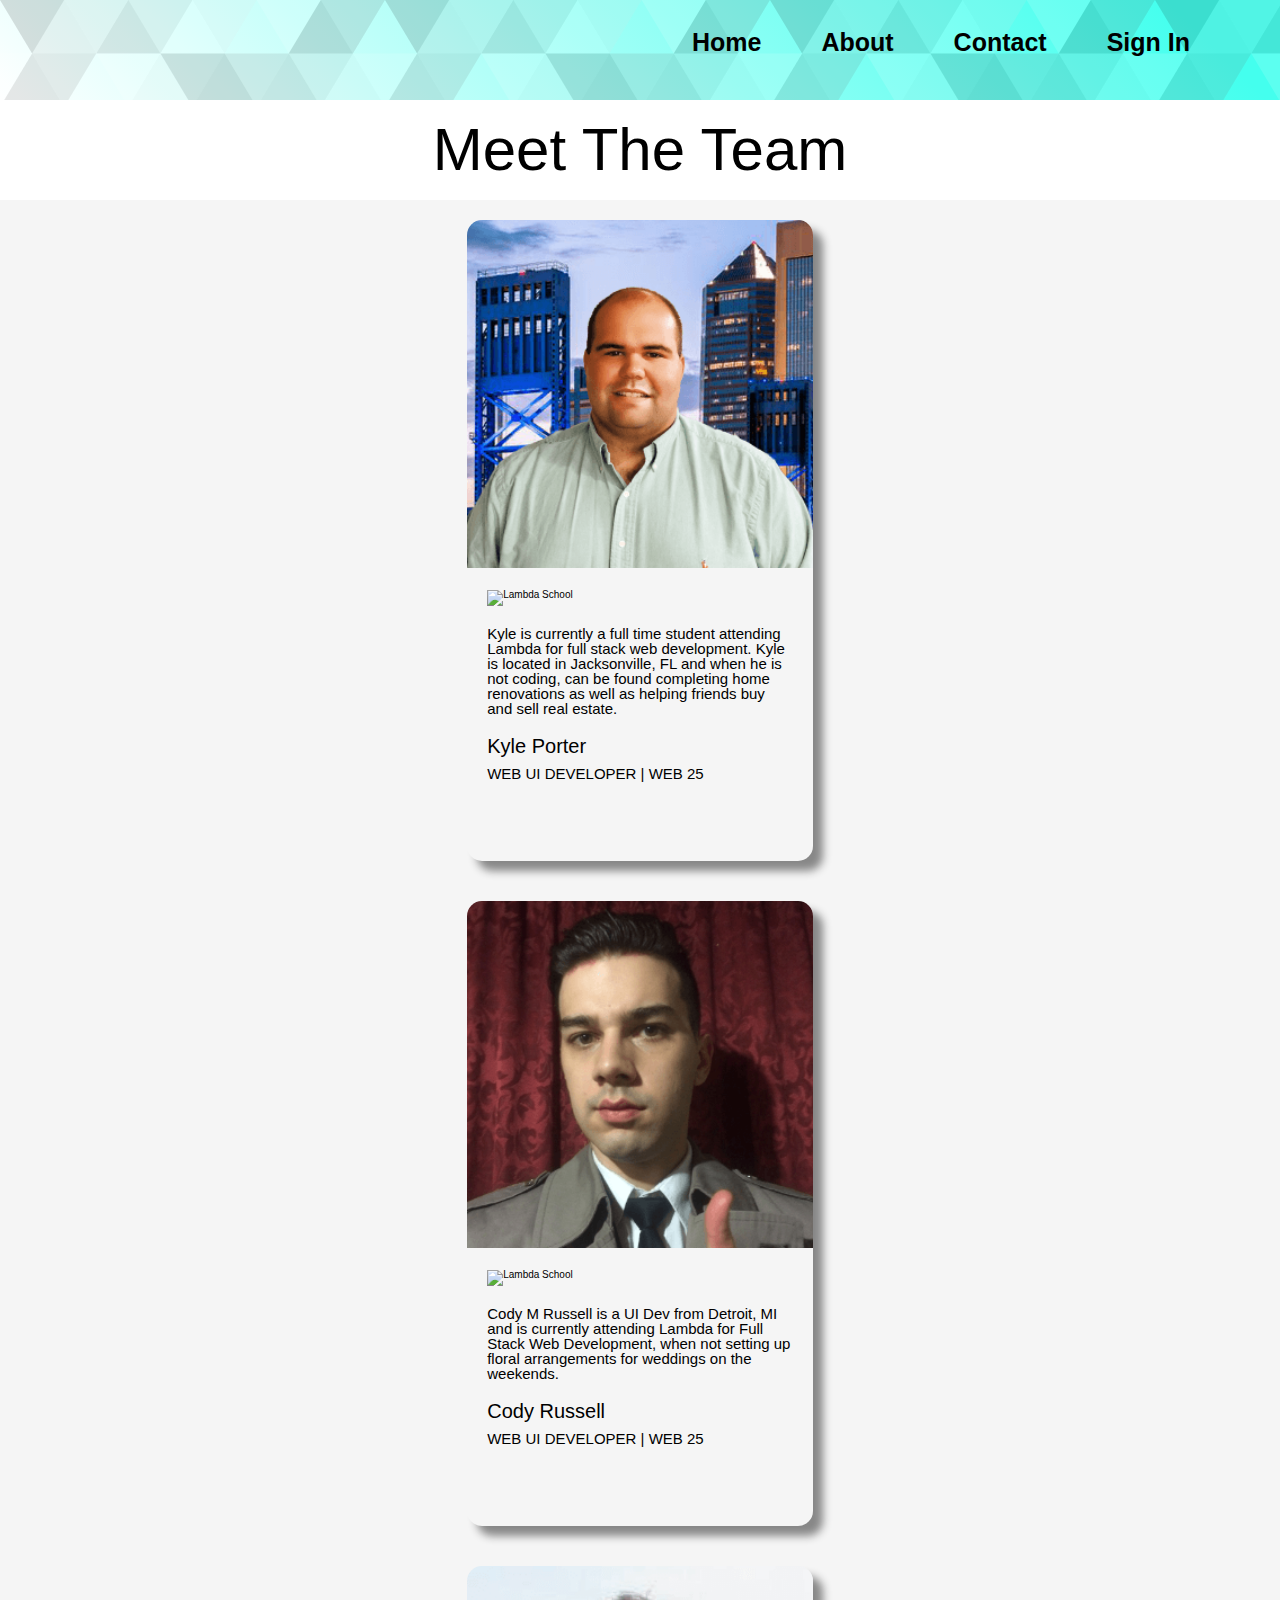
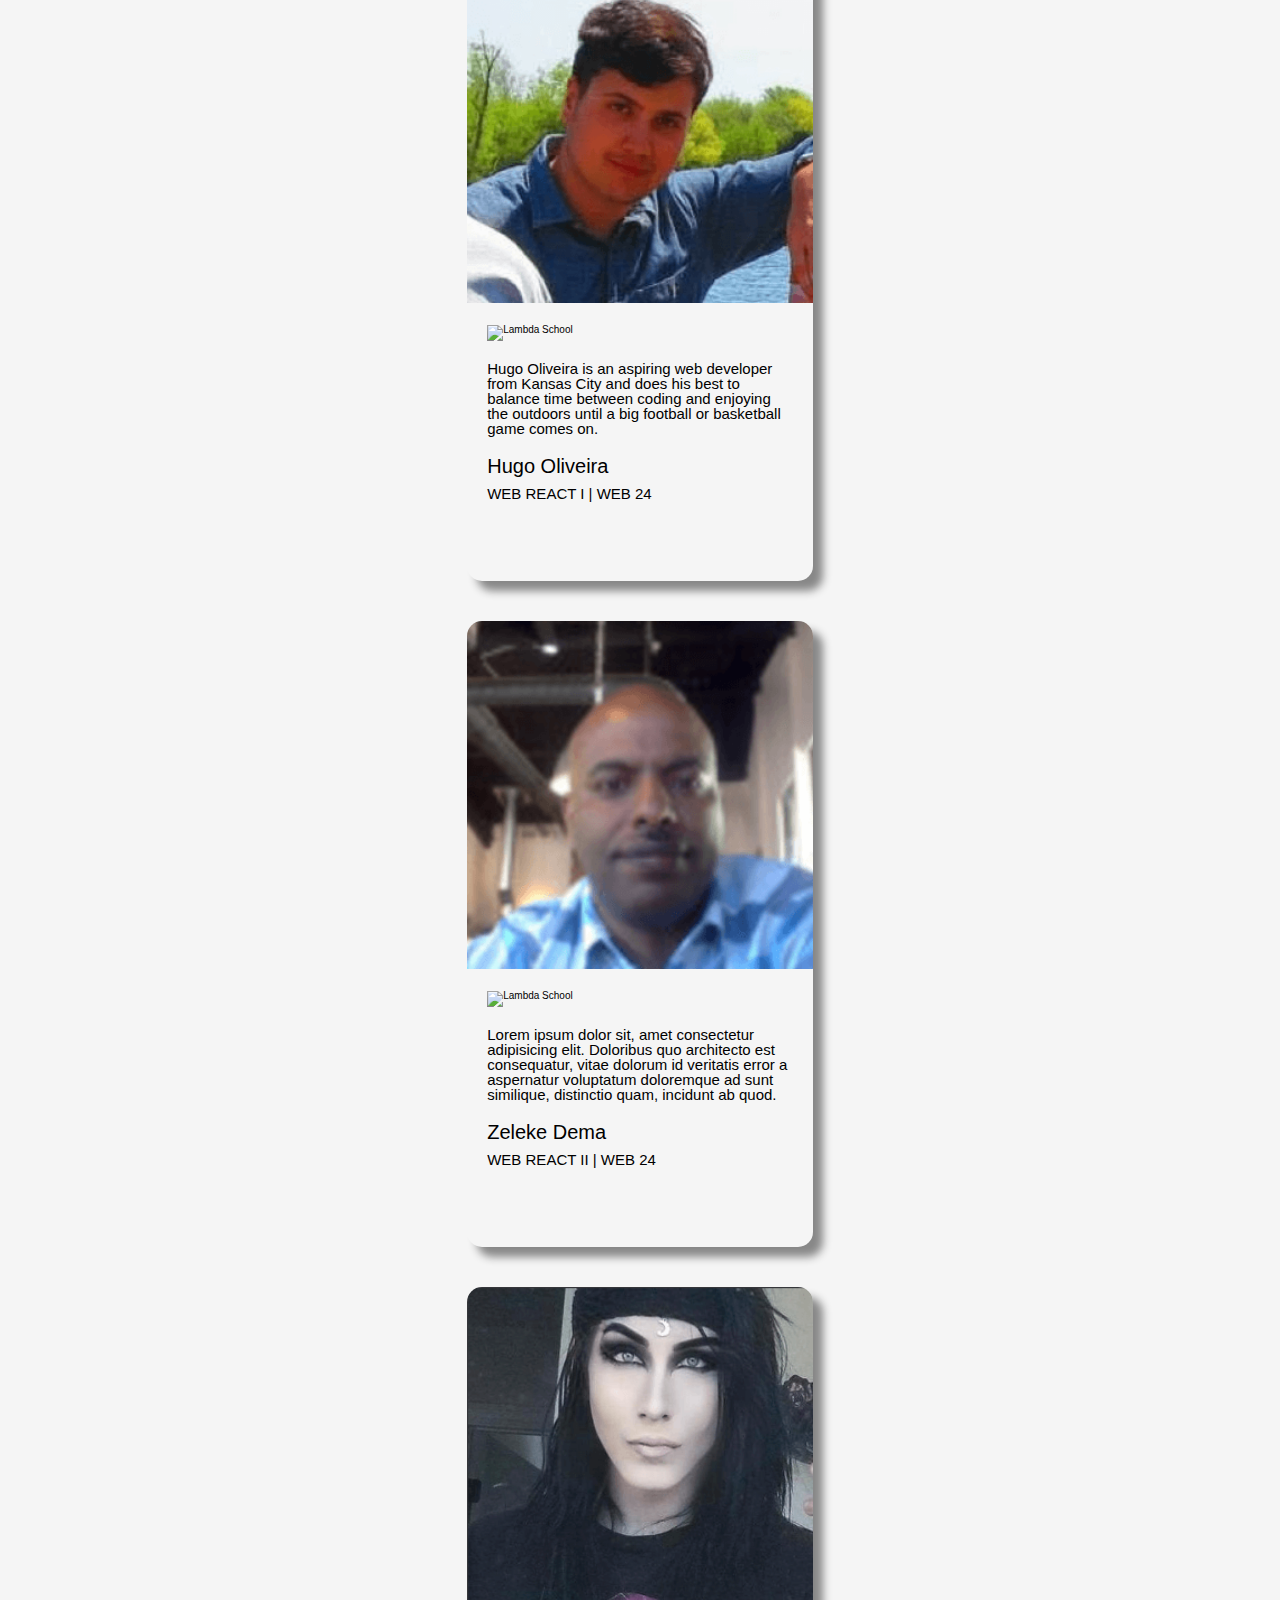
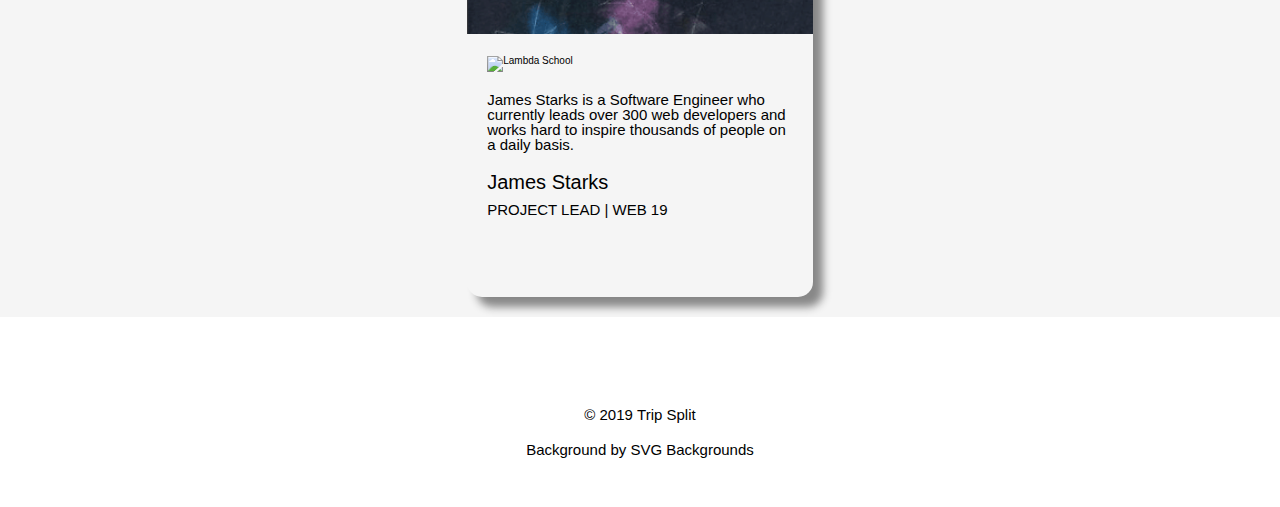
==== commit b4f6d3e9: "added contact form with less file and updated img for the new app" ====
--- a/about.html
+++ b/about.html
@@ -15,7 +15,8 @@
         <ul>
           <li><a href="index.html">Home</a></li>
           <li><a href="about.html">About</a></li>
-          <li><a target="_blank" href="#">Sign In</a></li>
+          <li><a href="contact.html">Contact</a></li>
+          <li><a target="_blank" href="https://trip-split-bw.herokuapp.com/login">Sign In</a></li>
         </ul>
       </nav>
     </div>
@@ -92,7 +93,7 @@
             <p>PROJECT LEAD | WEB 19</p>
             <div class="social">
               <a target="_blank" href="https://github.com/Shadowborn"><i style="color: #05264c;" class="fab fa-github-square"></i></a>
-              <!-- <a target="_blank" href="#"><i style="color: #2867B2;" class="fab fa-linkedin"></i></a> -->
+              <a target="_blank" href="https://www.linkedin.com/in/james-starks-2547b392/"><i style="color: #2867B2;" class="fab fa-linkedin"></i></a>
               <!-- <a target="_blank" href="#"><i style="color: #4267B2;" class="fab fa-facebook-square"></i></a> -->
             </div>
           </div>
--- a/css/index.css
+++ b/css/index.css
@@ -167,14 +167,29 @@
   justify-content: flex-end;
   margin-bottom: 50px;
 }
+@media (max-width: 500px) {
+  header .mainNav nav ul {
+    justify-content: space-between;
+  }
+}
 header .mainNav nav ul li {
   margin: 30px;
   text-decoration: none;
   font-size: 2.5rem;
   font-weight: 700;
 }
+@media (max-width: 500px) {
+  header .mainNav nav ul li {
+    font-size: 1.5rem;
+  }
+}
 header .mainNav nav ul li:last-child {
   margin-right: 90px;
+}
+@media (max-width: 500px) {
+  header .mainNav nav ul li:last-child {
+    margin-right: 30px;
+  }
 }
 header div {
   width: 50%;
@@ -255,14 +270,29 @@
   justify-content: flex-end;
   margin-bottom: 50px;
 }
+@media (max-width: 500px) {
+  #pageHeader .mainNav nav ul {
+    justify-content: space-between;
+  }
+}
 #pageHeader .mainNav nav ul li {
   margin: 30px;
   text-decoration: none;
   font-size: 2.5rem;
   font-weight: 700;
 }
+@media (max-width: 500px) {
+  #pageHeader .mainNav nav ul li {
+    font-size: 1.5rem;
+  }
+}
 #pageHeader .mainNav nav ul li:last-child {
   margin-right: 90px;
+}
+@media (max-width: 500px) {
+  #pageHeader .mainNav nav ul li:last-child {
+    margin-right: 30px;
+  }
 }
 main .mainSection {
   display: flex;
@@ -422,3 +452,108 @@
   text-decoration: none;
   color: black;
 }
+.contactUs {
+  display: flex;
+  justify-content: space-evenly;
+  width: 80%;
+  margin: 60px auto;
+}
+@media (max-width: 500px) {
+  .contactUs {
+    flex-direction: column;
+    width: 100%;
+  }
+}
+.contactUs div {
+  width: 45%;
+  margin: 10px auto;
+}
+@media (max-width: 500px) {
+  .contactUs div {
+    width: 80%;
+  }
+}
+.contactUs div .form-style-1 {
+  margin: 10px auto;
+  max-width: 400px;
+  padding: 20px 12px 10px 20px;
+  font: 13px "Lucida Sans Unicode", "Lucida Grande", sans-serif;
+}
+.contactUs div .form-style-1 li {
+  padding: 0;
+  display: block;
+  list-style: none;
+  margin: 10px 0 0 0;
+}
+.contactUs div .form-style-1 label {
+  margin: 0 0 3px 0;
+  padding: 0px;
+  display: block;
+  font-weight: bold;
+}
+.contactUs div .form-style-1 input[type=text],
+.contactUs div .form-style-1 input[type=date],
+.contactUs div .form-style-1 input[type=datetime],
+.contactUs div .form-style-1 input[type=number],
+.contactUs div .form-style-1 input[type=search],
+.contactUs div .form-style-1 input[type=time],
+.contactUs div .form-style-1 input[type=url],
+.contactUs div .form-style-1 input[type=email],
+.contactUs div .form-style-1 textarea,
+.contactUs div .form-style-1 select {
+  box-sizing: border-box;
+  -webkit-box-sizing: border-box;
+  -moz-box-sizing: border-box;
+  border: 1px solid #BEBEBE;
+  padding: 7px;
+  margin: 0px;
+  -webkit-transition: all 0.3s ease-in-out;
+  -moz-transition: all 0.3s ease-in-out;
+  -ms-transition: all 0.3s ease-in-out;
+  -o-transition: all 0.3s ease-in-out;
+  outline: none;
+}
+.contactUs div .form-style-1 input[type=text]:focus,
+.contactUs div .form-style-1 input[type=date]:focus,
+.contactUs div .form-style-1 input[type=datetime]:focus,
+.contactUs div .form-style-1 input[type=number]:focus,
+.contactUs div .form-style-1 input[type=search]:focus,
+.contactUs div .form-style-1 input[type=time]:focus,
+.contactUs div .form-style-1 input[type=url]:focus,
+.contactUs div .form-style-1 input[type=email]:focus,
+.contactUs div .form-style-1 textarea:focus,
+.contactUs div .form-style-1 select:focus {
+  -moz-box-shadow: 0 0 8px #88D5E9;
+  -webkit-box-shadow: 0 0 8px #88D5E9;
+  box-shadow: 0 0 8px #88D5E9;
+  border: 1px solid #88D5E9;
+}
+.contactUs div .form-style-1 .field-divided {
+  width: 49%;
+}
+.contactUs div .form-style-1 .field-long {
+  width: 100%;
+}
+.contactUs div .form-style-1 .field-select {
+  width: 100%;
+}
+.contactUs div .form-style-1 .field-textarea {
+  height: 100px;
+}
+.contactUs div .form-style-1 input[type=submit],
+.contactUs div .form-style-1 input[type=button] {
+  background: #ff4455;
+  padding: 8px 15px 8px 15px;
+  border: none;
+  color: #fff;
+}
+.contactUs div .form-style-1 input[type=submit]:hover,
+.contactUs div .form-style-1 input[type=button]:hover {
+  background: #ff9144;
+  box-shadow: none;
+  -moz-box-shadow: none;
+  -webkit-box-shadow: none;
+}
+.contactUs div .form-style-1 .required {
+  color: red;
+}
